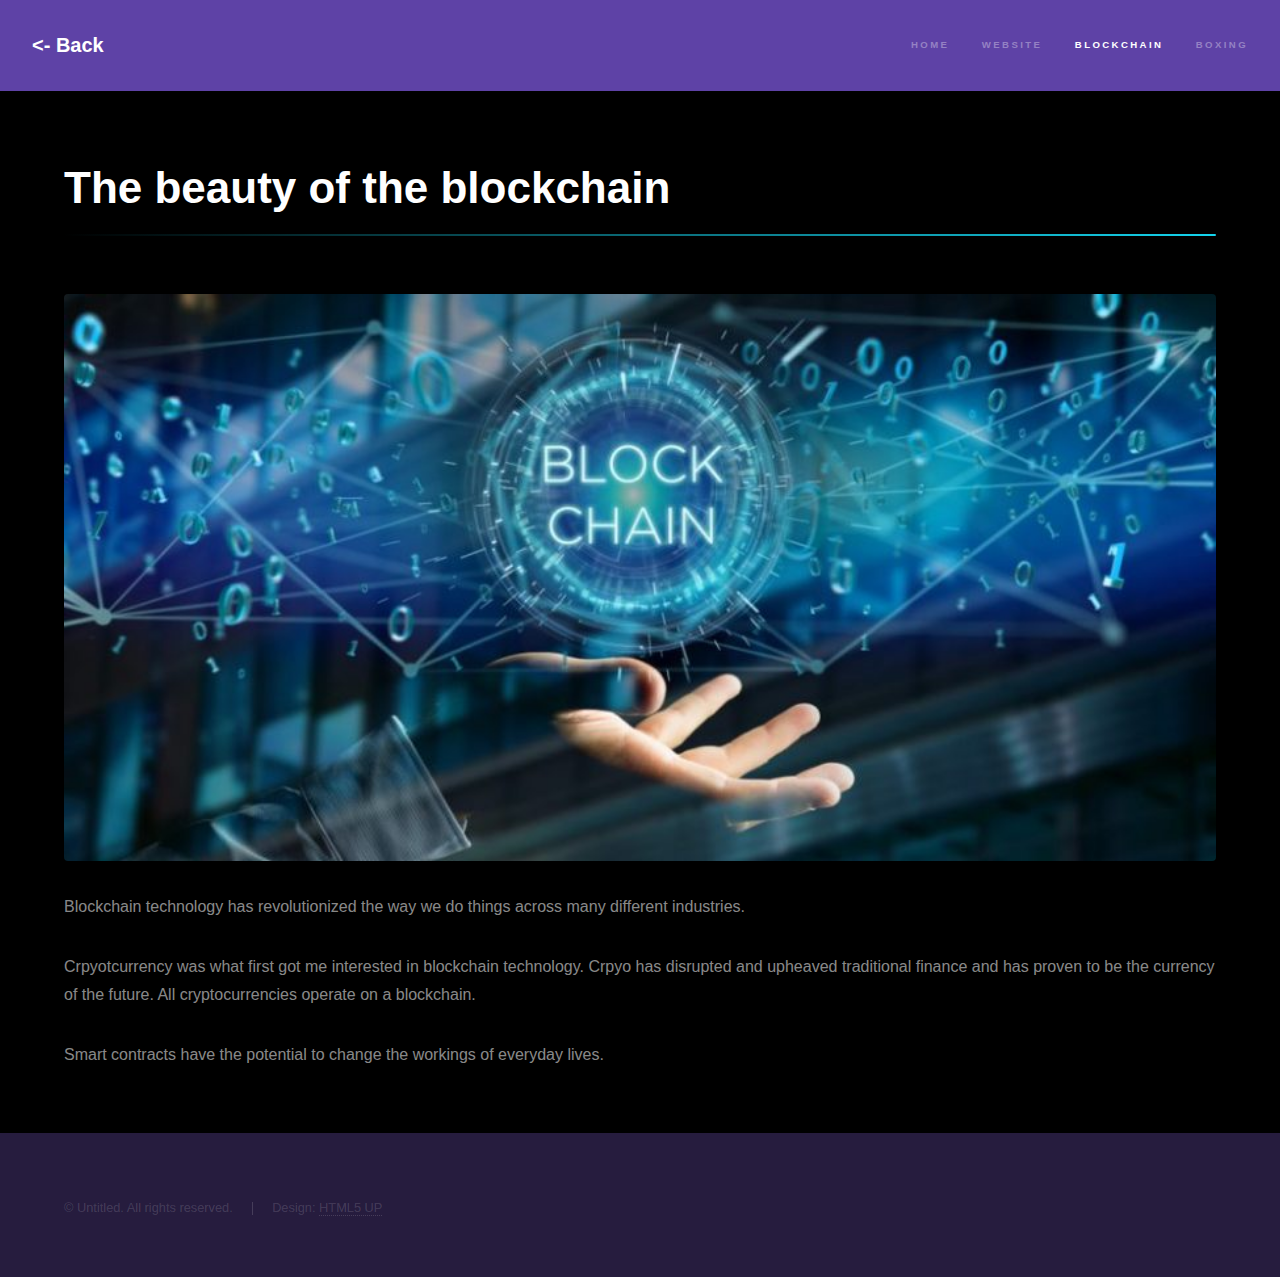
==== blockchain.html @ 581d0653 "First Edit" ====
<!DOCTYPE HTML>

<html>
	<head>
		<title>Blockchain</title>
		<meta charset="utf-8" />
		<meta name="viewport" content="width=device-width, initial-scale=1, user-scalable=no" />
		<link rel="stylesheet" href="assets/css/main.css" />
		<noscript><link rel="stylesheet" href="assets/css/noscript.css" /></noscript>
	</head>
	<body class="is-preload">

		<!-- Header -->
			<header id="header">
				<a href="index.html" class="title"><- Back </a>
				<nav>
					<ul>
						<li><a href="index.html">Home</a></li>
						<li><a href="orbital.html">Website</a></li>
						<li><a href="blockchain.html" class="active" >Blockchain</a></li>
						<li><a href="boxing.html">Boxing</a></li>
					</ul>
				</nav>
			</header>

		<!-- Wrapper -->
			<div id="wrapper">

				<!-- Main -->
					<section id="main" class="wrapper">
						<div class="inner">
							<h1 class="major">The beauty of the blockchain</h1>
							<span class="image fit"><img src="images/pic05.jpg" alt="" /></span>
							<p>Blockchain technology has revolutionized the way we do things across many different industries. </p>

							<p>Crpyotcurrency was what first got me interested in blockchain technology. Crpyo has disrupted
                                and upheaved traditional finance and has proven to be the currency of the future. All cryptocurrencies
                                operate on a blockchain. 
							</p>

                            <p>Smart contracts have the potential to change the workings of everyday lives. 
							</p>

						</div>
					</section>

			</div>

		<!-- Footer -->
			<footer id="footer" class="wrapper alt">
				<div class="inner">
					<ul class="menu">
						<li>&copy; Untitled. All rights reserved.</li><li>Design: <a href="http://html5up.net">HTML5 UP</a></li>
					</ul>
				</div>
			</footer>

		<!-- Scripts -->
			<script src="assets/js/jquery.min.js"></script>
			<script src="assets/js/jquery.scrollex.min.js"></script>
			<script src="assets/js/jquery.scrolly.min.js"></script>
			<script src="assets/js/browser.min.js"></script>
			<script src="assets/js/breakpoints.min.js"></script>
			<script src="assets/js/util.js"></script>
			<script src="assets/js/main.js"></script>

	</body>
</html>
---- assets/css/main.css ----
@import url(fontawesome-all.min.css);

/*
	Hyperspace by HTML5 UP
	html5up.net | @ajlkn
	Free for personal and commercial use under the CCA 3.0 license (html5up.net/license)
*/

html,
body,
div,
span,
applet,
object,
iframe,
h1,
h2,
h3,
h4,
h5,
h6,
p,
blockquote,
pre,
a,
abbr,
acronym,
address,
big,
cite,
code,
del,
dfn,
em,
img,
ins,
kbd,
q,
s,
samp,
small,
strike,
strong,
sub,
sup,
tt,
var,
b,
u,
i,
center,
dl,
dt,
dd,
ol,
ul,
li,
fieldset,
form,
label,
legend,
table,
caption,
tbody,
tfoot,
thead,
tr,
th,
td,
article,
aside,
canvas,
details,
embed,
figure,
figcaption,
footer,
header,
hgroup,
menu,
nav,
output,
ruby,
section,
summary,
time,
mark,
audio,
video {
  margin: 0;
  padding: 0;
  border: 0;
  font-size: 100%;
  font: inherit;
  vertical-align: baseline;
}

article,
aside,
details,
figcaption,
figure,
footer,
header,
hgroup,
menu,
nav,
section {
  display: block;
}

body {
  line-height: 1;
}

ol,
ul {
  list-style: none;
}

blockquote,
q {
  quotes: none;
}

blockquote:before,
blockquote:after,
q:before,
q:after {
  content: "";
  content: none;
}

table {
  border-collapse: collapse;
  border-spacing: 0;
}

body {
  -webkit-text-size-adjust: none;
}

mark {
  background-color: transparent;
  color: inherit;
}

input::-moz-focus-inner {
  border: 0;
  padding: 0;
}

input,
select,
textarea {
  -moz-appearance: none;
  -webkit-appearance: none;
  -ms-appearance: none;
  appearance: none;
}

/* Basic */

@-ms-viewport {
  width: device-width;
}

body {
  -ms-overflow-style: scrollbar;
}

@media screen and (max-width: 480px) {
  html,
  body {
    min-width: 320px;
  }
}

html {
  box-sizing: border-box;
}

*,
*:before,
*:after {
  box-sizing: inherit;
}

body {
  background: #000000;
}

body.is-preload *,
body.is-preload *:before,
body.is-preload *:after {
  -moz-animation: none !important;
  -webkit-animation: none !important;
  -ms-animation: none !important;
  animation: none !important;
  -moz-transition: none !important;
  -webkit-transition: none !important;
  -ms-transition: none !important;
  transition: none !important;
}

/* Type */

body,
input,
select,
textarea {
  color: rgba(255, 255, 255, 0.55);
  font-family: Arial, Helvetica, sans-serif;
  font-size: 16.5pt;
  font-weight: normal;
  line-height: 1.75;
}

@media screen and (max-width: 1680px) {
  body,
  input,
  select,
  textarea {
    font-size: 13pt;
  }
}

@media screen and (max-width: 1280px) {
  body,
  input,
  select,
  textarea {
    font-size: 12pt;
  }
}

@media screen and (max-width: 360px) {
  body,
  input,
  select,
  textarea {
    font-size: 11pt;
  }
}

a {
  -moz-transition: color 0.2s ease, border-bottom-color 0.2s ease;
  -webkit-transition: color 0.2s ease, border-bottom-color 0.2s ease;
  -ms-transition: color 0.2s ease, border-bottom-color 0.2s ease;
  transition: color 0.2s ease, border-bottom-color 0.2s ease;
  border-bottom: dotted 1px rgba(255, 255, 255, 0.35);
  color: inherit;
  text-decoration: none;
}

a:hover {
  border-bottom-color: transparent;
  color: #ffffff;
}

strong,
b {
  color: #ffffff;
  font-weight: bold;
}

em,
i {
  font-style: italic;
}

p {
  margin: 0 0 2em 0;
}

h1,
h2,
h3,
h4,
h5,
h6 {
  color: #ffffff;
  font-weight: bold;
  line-height: 1.5;
  margin: 0 0 0.5em 0;
}

h1 a,
h2 a,
h3 a,
h4 a,
h5 a,
h6 a {
  color: inherit;
  text-decoration: none;
}

h1 {
  font-size: 2.75em;
}

h1.major {
  margin: 0 0 1.3em 0;
  position: relative;
  padding-bottom: 0.35em;
}

h1.major:after {
  background-image: -moz-linear-gradient(to right, #5e42a6, #14d4ee);
  background-image: -webkit-linear-gradient(to right, #5e42a6, #14d4ee);
  background-image: -ms-linear-gradient(to right, #5e42a6, #14d4ee);
  background-image: linear-gradient(to right, #000000, #14d4ee);
  -moz-transition: max-width 0.2s ease;
  -webkit-transition: max-width 0.2s ease;
  -ms-transition: max-width 0.2s ease;
  transition: max-width 0.2s ease;
  border-radius: 0.2em;
  bottom: 0;
  content: "";
  height: 0.05em;
  position: absolute;
  right: 0;
  width: 100%;
}

h2 {
  font-size: 1.75em;
}

h3 {
  font-size: 1.1em;
}

h4 {
  font-size: 1em;
}

h5 {
  font-size: 0.8em;
}

h6 {
  font-size: 0.6em;
}

@media screen and (max-width: 736px) {
  h1 {
    font-size: 2em;
  }

  h2 {
    font-size: 1.25em;
  }

  h3 {
    font-size: 1em;
  }

  h4 {
    font-size: 0.8em;
  }

  h5 {
    font-size: 0.6em;
  }

  h6 {
    font-size: 0.6em;
  }
}

sub {
  font-size: 0.8em;
  position: relative;
  top: 0.5em;
}

sup {
  font-size: 0.8em;
  position: relative;
  top: -0.5em;
}

blockquote {
  border-left: solid 4px rgba(255, 255, 255, 0.15);
  font-style: italic;
  margin: 0 0 2em 0;
  padding: 0.5em 0 0.5em 2em;
}

code {
  background: rgba(255, 255, 255, 0.05);
  border-radius: 0.25em;
  border: solid 1px rgba(255, 255, 255, 0.15);
  font-family: "Courier New", monospace;
  font-size: 0.9em;
  margin: 0 0.25em;
  padding: 0.25em 0.65em;
}

pre {
  -webkit-overflow-scrolling: touch;
  font-family: "Courier New", monospace;
  font-size: 0.9em;
  margin: 0 0 2em 0;
}

pre code {
  display: block;
  line-height: 1.75em;
  padding: 1em 1.5em;
  overflow-x: auto;
}

hr {
  border: 0;
  border-bottom: solid 1px rgba(255, 255, 255, 0.15);
  margin: 2em 0;
}

hr.major {
  margin: 3em 0;
}

.align-left {
  text-align: left;
}

.align-center {
  text-align: center;
}

.align-right {
  text-align: right;
}

/* Row */

.row {
  display: flex;
  flex-wrap: wrap;
  box-sizing: border-box;
  align-items: stretch;
}

.row > * {
  box-sizing: border-box;
}

.row.gtr-uniform > * > :last-child {
  margin-bottom: 0;
}

.row.aln-left {
  justify-content: flex-start;
}

.row.aln-center {
  justify-content: center;
}

.row.aln-right {
  justify-content: flex-end;
}

.row.aln-top {
  align-items: flex-start;
}

.row.aln-middle {
  align-items: center;
}

.row.aln-bottom {
  align-items: flex-end;
}

.row > .imp {
  order: -1;
}

.row > .col-1 {
  width: 8.33333%;
}

.row > .off-1 {
  margin-left: 8.33333%;
}

.row > .col-2 {
  width: 16.66667%;
}

.row > .off-2 {
  margin-left: 16.66667%;
}

.row > .col-3 {
  width: 25%;
}

.row > .off-3 {
  margin-left: 25%;
}

.row > .col-4 {
  width: 33.33333%;
}

.row > .off-4 {
  margin-left: 33.33333%;
}

.row > .col-5 {
  width: 41.66667%;
}

.row > .off-5 {
  margin-left: 41.66667%;
}

.row > .col-6 {
  width: 50%;
}

.row > .off-6 {
  margin-left: 50%;
}

.row > .col-7 {
  width: 58.33333%;
}

.row > .off-7 {
  margin-left: 58.33333%;
}

.row > .col-8 {
  width: 66.66667%;
}

.row > .off-8 {
  margin-left: 66.66667%;
}

.row > .col-9 {
  width: 75%;
}

.row > .off-9 {
  margin-left: 75%;
}

.row > .col-10 {
  width: 83.33333%;
}

.row > .off-10 {
  margin-left: 83.33333%;
}

.row > .col-11 {
  width: 91.66667%;
}

.row > .off-11 {
  margin-left: 91.66667%;
}

.row > .col-12 {
  width: 100%;
}

.row > .off-12 {
  margin-left: 100%;
}

.row.gtr-0 {
  margin-top: 0;
  margin-left: 0em;
}

.row.gtr-0 > * {
  padding: 0 0 0 0em;
}

.row.gtr-0.gtr-uniform {
  margin-top: 0em;
}

.row.gtr-0.gtr-uniform > * {
  padding-top: 0em;
}

.row.gtr-25 {
  margin-top: 0;
  margin-left: -0.375em;
}

.row.gtr-25 > * {
  padding: 0 0 0 0.375em;
}

.row.gtr-25.gtr-uniform {
  margin-top: -0.375em;
}

.row.gtr-25.gtr-uniform > * {
  padding-top: 0.375em;
}

.row.gtr-50 {
  margin-top: 0;
  margin-left: -0.75em;
}

.row.gtr-50 > * {
  padding: 0 0 0 0.75em;
}

.row.gtr-50.gtr-uniform {
  margin-top: -0.75em;
}

.row.gtr-50.gtr-uniform > * {
  padding-top: 0.75em;
}

.row {
  margin-top: 0;
  margin-left: -1.5em;
}

.row > * {
  padding: 0 0 0 1.5em;
}

.row.gtr-uniform {
  margin-top: -1.5em;
}

.row.gtr-uniform > * {
  padding-top: 1.5em;
}

.row.gtr-150 {
  margin-top: 0;
  margin-left: -2.25em;
}

.row.gtr-150 > * {
  padding: 0 0 0 2.25em;
}

.row.gtr-150.gtr-uniform {
  margin-top: -2.25em;
}

.row.gtr-150.gtr-uniform > * {
  padding-top: 2.25em;
}

.row.gtr-200 {
  margin-top: 0;
  margin-left: -3em;
}

.row.gtr-200 > * {
  padding: 0 0 0 3em;
}

.row.gtr-200.gtr-uniform {
  margin-top: -3em;
}

.row.gtr-200.gtr-uniform > * {
  padding-top: 3em;
}

@media screen and (max-width: 1680px) {
  .row {
    display: flex;
    flex-wrap: wrap;
    box-sizing: border-box;
    align-items: stretch;
  }

  .row > * {
    box-sizing: border-box;
  }

  .row.gtr-uniform > * > :last-child {
    margin-bottom: 0;
  }

  .row.aln-left {
    justify-content: flex-start;
  }

  .row.aln-center {
    justify-content: center;
  }

  .row.aln-right {
    justify-content: flex-end;
  }

  .row.aln-top {
    align-items: flex-start;
  }

  .row.aln-middle {
    align-items: center;
  }

  .row.aln-bottom {
    align-items: flex-end;
  }

  .row > .imp-xlarge {
    order: -1;
  }

  .row > .col-1-xlarge {
    width: 8.33333%;
  }

  .row > .off-1-xlarge {
    margin-left: 8.33333%;
  }

  .row > .col-2-xlarge {
    width: 16.66667%;
  }

  .row > .off-2-xlarge {
    margin-left: 16.66667%;
  }

  .row > .col-3-xlarge {
    width: 25%;
  }

  .row > .off-3-xlarge {
    margin-left: 25%;
  }

  .row > .col-4-xlarge {
    width: 33.33333%;
  }

  .row > .off-4-xlarge {
    margin-left: 33.33333%;
  }

  .row > .col-5-xlarge {
    width: 41.66667%;
  }

  .row > .off-5-xlarge {
    margin-left: 41.66667%;
  }

  .row > .col-6-xlarge {
    width: 50%;
  }

  .row > .off-6-xlarge {
    margin-left: 50%;
  }

  .row > .col-7-xlarge {
    width: 58.33333%;
  }

  .row > .off-7-xlarge {
    margin-left: 58.33333%;
  }

  .row > .col-8-xlarge {
    width: 66.66667%;
  }

  .row > .off-8-xlarge {
    margin-left: 66.66667%;
  }

  .row > .col-9-xlarge {
    width: 75%;
  }

  .row > .off-9-xlarge {
    margin-left: 75%;
  }

  .row > .col-10-xlarge {
    width: 83.33333%;
  }

  .row > .off-10-xlarge {
    margin-left: 83.33333%;
  }

  .row > .col-11-xlarge {
    width: 91.66667%;
  }

  .row > .off-11-xlarge {
    margin-left: 91.66667%;
  }

  .row > .col-12-xlarge {
    width: 100%;
  }

  .row > .off-12-xlarge {
    margin-left: 100%;
  }

  .row.gtr-0 {
    margin-top: 0;
    margin-left: 0em;
  }

  .row.gtr-0 > * {
    padding: 0 0 0 0em;
  }

  .row.gtr-0.gtr-uniform {
    margin-top: 0em;
  }

  .row.gtr-0.gtr-uniform > * {
    padding-top: 0em;
  }

  .row.gtr-25 {
    margin-top: 0;
    margin-left: -0.375em;
  }

  .row.gtr-25 > * {
    padding: 0 0 0 0.375em;
  }

  .row.gtr-25.gtr-uniform {
    margin-top: -0.375em;
  }

  .row.gtr-25.gtr-uniform > * {
    padding-top: 0.375em;
  }

  .row.gtr-50 {
    margin-top: 0;
    margin-left: -0.75em;
  }

  .row.gtr-50 > * {
    padding: 0 0 0 0.75em;
  }

  .row.gtr-50.gtr-uniform {
    margin-top: -0.75em;
  }

  .row.gtr-50.gtr-uniform > * {
    padding-top: 0.75em;
  }

  .row {
    margin-top: 0;
    margin-left: -1.5em;
  }

  .row > * {
    padding: 0 0 0 1.5em;
  }

  .row.gtr-uniform {
    margin-top: -1.5em;
  }

  .row.gtr-uniform > * {
    padding-top: 1.5em;
  }

  .row.gtr-150 {
    margin-top: 0;
    margin-left: -2.25em;
  }

  .row.gtr-150 > * {
    padding: 0 0 0 2.25em;
  }

  .row.gtr-150.gtr-uniform {
    margin-top: -2.25em;
  }

  .row.gtr-150.gtr-uniform > * {
    padding-top: 2.25em;
  }

  .row.gtr-200 {
    margin-top: 0;
    margin-left: -3em;
  }

  .row.gtr-200 > * {
    padding: 0 0 0 3em;
  }

  .row.gtr-200.gtr-uniform {
    margin-top: -3em;
  }

  .row.gtr-200.gtr-uniform > * {
    padding-top: 3em;
  }
}

@media screen and (max-width: 1280px) {
  .row {
    display: flex;
    flex-wrap: wrap;
    box-sizing: border-box;
    align-items: stretch;
  }

  .row > * {
    box-sizing: border-box;
  }

  .row.gtr-uniform > * > :last-child {
    margin-bottom: 0;
  }

  .row.aln-left {
    justify-content: flex-start;
  }

  .row.aln-center {
    justify-content: center;
  }

  .row.aln-right {
    justify-content: flex-end;
  }

  .row.aln-top {
    align-items: flex-start;
  }

  .row.aln-middle {
    align-items: center;
  }

  .row.aln-bottom {
    align-items: flex-end;
  }

  .row > .imp-large {
    order: -1;
  }

  .row > .col-1-large {
    width: 8.33333%;
  }

  .row > .off-1-large {
    margin-left: 8.33333%;
  }

  .row > .col-2-large {
    width: 16.66667%;
  }

  .row > .off-2-large {
    margin-left: 16.66667%;
  }

  .row > .col-3-large {
    width: 25%;
  }

  .row > .off-3-large {
    margin-left: 25%;
  }

  .row > .col-4-large {
    width: 33.33333%;
  }

  .row > .off-4-large {
    margin-left: 33.33333%;
  }

  .row > .col-5-large {
    width: 41.66667%;
  }

  .row > .off-5-large {
    margin-left: 41.66667%;
  }

  .row > .col-6-large {
    width: 50%;
  }

  .row > .off-6-large {
    margin-left: 50%;
  }

  .row > .col-7-large {
    width: 58.33333%;
  }

  .row > .off-7-large {
    margin-left: 58.33333%;
  }

  .row > .col-8-large {
    width: 66.66667%;
  }

  .row > .off-8-large {
    margin-left: 66.66667%;
  }

  .row > .col-9-large {
    width: 75%;
  }

  .row > .off-9-large {
    margin-left: 75%;
  }

  .row > .col-10-large {
    width: 83.33333%;
  }

  .row > .off-10-large {
    margin-left: 83.33333%;
  }

  .row > .col-11-large {
    width: 91.66667%;
  }

  .row > .off-11-large {
    margin-left: 91.66667%;
  }

  .row > .col-12-large {
    width: 100%;
  }

  .row > .off-12-large {
    margin-left: 100%;
  }

  .row.gtr-0 {
    margin-top: 0;
    margin-left: 0em;
  }

  .row.gtr-0 > * {
    padding: 0 0 0 0em;
  }

  .row.gtr-0.gtr-uniform {
    margin-top: 0em;
  }

  .row.gtr-0.gtr-uniform > * {
    padding-top: 0em;
  }

  .row.gtr-25 {
    margin-top: 0;
    margin-left: -0.375em;
  }

  .row.gtr-25 > * {
    padding: 0 0 0 0.375em;
  }

  .row.gtr-25.gtr-uniform {
    margin-top: -0.375em;
  }

  .row.gtr-25.gtr-uniform > * {
    padding-top: 0.375em;
  }

  .row.gtr-50 {
    margin-top: 0;
    margin-left: -0.75em;
  }

  .row.gtr-50 > * {
    padding: 0 0 0 0.75em;
  }

  .row.gtr-50.gtr-uniform {
    margin-top: -0.75em;
  }

  .row.gtr-50.gtr-uniform > * {
    padding-top: 0.75em;
  }

  .row {
    margin-top: 0;
    margin-left: -1.5em;
  }

  .row > * {
    padding: 0 0 0 1.5em;
  }

  .row.gtr-uniform {
    margin-top: -1.5em;
  }

  .row.gtr-uniform > * {
    padding-top: 1.5em;
  }

  .row.gtr-150 {
    margin-top: 0;
    margin-left: -2.25em;
  }

  .row.gtr-150 > * {
    padding: 0 0 0 2.25em;
  }

  .row.gtr-150.gtr-uniform {
    margin-top: -2.25em;
  }

  .row.gtr-150.gtr-uniform > * {
    padding-top: 2.25em;
  }

  .row.gtr-200 {
    margin-top: 0;
    margin-left: -3em;
  }

  .row.gtr-200 > * {
    padding: 0 0 0 3em;
  }

  .row.gtr-200.gtr-uniform {
    margin-top: -3em;
  }

  .row.gtr-200.gtr-uniform > * {
    padding-top: 3em;
  }
}

@media screen and (max-width: 980px) {
  .row {
    display: flex;
    flex-wrap: wrap;
    box-sizing: border-box;
    align-items: stretch;
  }

  .row > * {
    box-sizing: border-box;
  }

  .row.gtr-uniform > * > :last-child {
    margin-bottom: 0;
  }

  .row.aln-left {
    justify-content: flex-start;
  }

  .row.aln-center {
    justify-content: center;
  }

  .row.aln-right {
    justify-content: flex-end;
  }

  .row.aln-top {
    align-items: flex-start;
  }

  .row.aln-middle {
    align-items: center;
  }

  .row.aln-bottom {
    align-items: flex-end;
  }

  .row > .imp-medium {
    order: -1;
  }

  .row > .col-1-medium {
    width: 8.33333%;
  }

  .row > .off-1-medium {
    margin-left: 8.33333%;
  }

  .row > .col-2-medium {
    width: 16.66667%;
  }

  .row > .off-2-medium {
    margin-left: 16.66667%;
  }

  .row > .col-3-medium {
    width: 25%;
  }

  .row > .off-3-medium {
    margin-left: 25%;
  }

  .row > .col-4-medium {
    width: 33.33333%;
  }

  .row > .off-4-medium {
    margin-left: 33.33333%;
  }

  .row > .col-5-medium {
    width: 41.66667%;
  }

  .row > .off-5-medium {
    margin-left: 41.66667%;
  }

  .row > .col-6-medium {
    width: 50%;
  }

  .row > .off-6-medium {
    margin-left: 50%;
  }

  .row > .col-7-medium {
    width: 58.33333%;
  }

  .row > .off-7-medium {
    margin-left: 58.33333%;
  }

  .row > .col-8-medium {
    width: 66.66667%;
  }

  .row > .off-8-medium {
    margin-left: 66.66667%;
  }

  .row > .col-9-medium {
    width: 75%;
  }

  .row > .off-9-medium {
    margin-left: 75%;
  }

  .row > .col-10-medium {
    width: 83.33333%;
  }

  .row > .off-10-medium {
    margin-left: 83.33333%;
  }

  .row > .col-11-medium {
    width: 91.66667%;
  }

  .row > .off-11-medium {
    margin-left: 91.66667%;
  }

  .row > .col-12-medium {
    width: 100%;
  }

  .row > .off-12-medium {
    margin-left: 100%;
  }

  .row.gtr-0 {
    margin-top: 0;
    margin-left: 0em;
  }

  .row.gtr-0 > * {
    padding: 0 0 0 0em;
  }

  .row.gtr-0.gtr-uniform {
    margin-top: 0em;
  }

  .row.gtr-0.gtr-uniform > * {
    padding-top: 0em;
  }

  .row.gtr-25 {
    margin-top: 0;
    margin-left: -0.375em;
  }

  .row.gtr-25 > * {
    padding: 0 0 0 0.375em;
  }

  .row.gtr-25.gtr-uniform {
    margin-top: -0.375em;
  }

  .row.gtr-25.gtr-uniform > * {
    padding-top: 0.375em;
  }

  .row.gtr-50 {
    margin-top: 0;
    margin-left: -0.75em;
  }

  .row.gtr-50 > * {
    padding: 0 0 0 0.75em;
  }

  .row.gtr-50.gtr-uniform {
    margin-top: -0.75em;
  }

  .row.gtr-50.gtr-uniform > * {
    padding-top: 0.75em;
  }

  .row {
    margin-top: 0;
    margin-left: -1.5em;
  }

  .row > * {
    padding: 0 0 0 1.5em;
  }

  .row.gtr-uniform {
    margin-top: -1.5em;
  }

  .row.gtr-uniform > * {
    padding-top: 1.5em;
  }

  .row.gtr-150 {
    margin-top: 0;
    margin-left: -2.25em;
  }

  .row.gtr-150 > * {
    padding: 0 0 0 2.25em;
  }

  .row.gtr-150.gtr-uniform {
    margin-top: -2.25em;
  }

  .row.gtr-150.gtr-uniform > * {
    padding-top: 2.25em;
  }

  .row.gtr-200 {
    margin-top: 0;
    margin-left: -3em;
  }

  .row.gtr-200 > * {
    padding: 0 0 0 3em;
  }

  .row.gtr-200.gtr-uniform {
    margin-top: -3em;
  }

  .row.gtr-200.gtr-uniform > * {
    padding-top: 3em;
  }
}

@media screen and (max-width: 736px) {
  .row {
    display: flex;
    flex-wrap: wrap;
    box-sizing: border-box;
    align-items: stretch;
  }

  .row > * {
    box-sizing: border-box;
  }

  .row.gtr-uniform > * > :last-child {
    margin-bottom: 0;
  }

  .row.aln-left {
    justify-content: flex-start;
  }

  .row.aln-center {
    justify-content: center;
  }

  .row.aln-right {
    justify-content: flex-end;
  }

  .row.aln-top {
    align-items: flex-start;
  }

  .row.aln-middle {
    align-items: center;
  }

  .row.aln-bottom {
    align-items: flex-end;
  }

  .row > .imp-small {
    order: -1;
  }

  .row > .col-1-small {
    width: 8.33333%;
  }

  .row > .off-1-small {
    margin-left: 8.33333%;
  }

  .row > .col-2-small {
    width: 16.66667%;
  }

  .row > .off-2-small {
    margin-left: 16.66667%;
  }

  .row > .col-3-small {
    width: 25%;
  }

  .row > .off-3-small {
    margin-left: 25%;
  }

  .row > .col-4-small {
    width: 33.33333%;
  }

  .row > .off-4-small {
    margin-left: 33.33333%;
  }

  .row > .col-5-small {
    width: 41.66667%;
  }

  .row > .off-5-small {
    margin-left: 41.66667%;
  }

  .row > .col-6-small {
    width: 50%;
  }

  .row > .off-6-small {
    margin-left: 50%;
  }

  .row > .col-7-small {
    width: 58.33333%;
  }

  .row > .off-7-small {
    margin-left: 58.33333%;
  }

  .row > .col-8-small {
    width: 66.66667%;
  }

  .row > .off-8-small {
    margin-left: 66.66667%;
  }

  .row > .col-9-small {
    width: 75%;
  }

  .row > .off-9-small {
    margin-left: 75%;
  }

  .row > .col-10-small {
    width: 83.33333%;
  }

  .row > .off-10-small {
    margin-left: 83.33333%;
  }

  .row > .col-11-small {
    width: 91.66667%;
  }

  .row > .off-11-small {
    margin-left: 91.66667%;
  }

  .row > .col-12-small {
    width: 100%;
  }

  .row > .off-12-small {
    margin-left: 100%;
  }

  .row.gtr-0 {
    margin-top: 0;
    margin-left: 0em;
  }

  .row.gtr-0 > * {
    padding: 0 0 0 0em;
  }

  .row.gtr-0.gtr-uniform {
    margin-top: 0em;
  }

  .row.gtr-0.gtr-uniform > * {
    padding-top: 0em;
  }

  .row.gtr-25 {
    margin-top: 0;
    margin-left: -0.375em;
  }

  .row.gtr-25 > * {
    padding: 0 0 0 0.375em;
  }

  .row.gtr-25.gtr-uniform {
    margin-top: -0.375em;
  }

  .row.gtr-25.gtr-uniform > * {
    padding-top: 0.375em;
  }

  .row.gtr-50 {
    margin-top: 0;
    margin-left: -0.75em;
  }

  .row.gtr-50 > * {
    padding: 0 0 0 0.75em;
  }

  .row.gtr-50.gtr-uniform {
    margin-top: -0.75em;
  }

  .row.gtr-50.gtr-uniform > * {
    padding-top: 0.75em;
  }

  .row {
    margin-top: 0;
    margin-left: -1.5em;
  }

  .row > * {
    padding: 0 0 0 1.5em;
  }

  .row.gtr-uniform {
    margin-top: -1.5em;
  }

  .row.gtr-uniform > * {
    padding-top: 1.5em;
  }

  .row.gtr-150 {
    margin-top: 0;
    margin-left: -2.25em;
  }

  .row.gtr-150 > * {
    padding: 0 0 0 2.25em;
  }

  .row.gtr-150.gtr-uniform {
    margin-top: -2.25em;
  }

  .row.gtr-150.gtr-uniform > * {
    padding-top: 2.25em;
  }

  .row.gtr-200 {
    margin-top: 0;
    margin-left: -3em;
  }

  .row.gtr-200 > * {
    padding: 0 0 0 3em;
  }

  .row.gtr-200.gtr-uniform {
    margin-top: -3em;
  }

  .row.gtr-200.gtr-uniform > * {
    padding-top: 3em;
  }
}

@media screen and (max-width: 480px) {
  .row {
    display: flex;
    flex-wrap: wrap;
    box-sizing: border-box;
    align-items: stretch;
  }

  .row > * {
    box-sizing: border-box;
  }

  .row.gtr-uniform > * > :last-child {
    margin-bottom: 0;
  }

  .row.aln-left {
    justify-content: flex-start;
  }

  .row.aln-center {
    justify-content: center;
  }

  .row.aln-right {
    justify-content: flex-end;
  }

  .row.aln-top {
    align-items: flex-start;
  }

  .row.aln-middle {
    align-items: center;
  }

  .row.aln-bottom {
    align-items: flex-end;
  }

  .row > .imp-xsmall {
    order: -1;
  }

  .row > .col-1-xsmall {
    width: 8.33333%;
  }

  .row > .off-1-xsmall {
    margin-left: 8.33333%;
  }

  .row > .col-2-xsmall {
    width: 16.66667%;
  }

  .row > .off-2-xsmall {
    margin-left: 16.66667%;
  }

  .row > .col-3-xsmall {
    width: 25%;
  }

  .row > .off-3-xsmall {
    margin-left: 25%;
  }

  .row > .col-4-xsmall {
    width: 33.33333%;
  }

  .row > .off-4-xsmall {
    margin-left: 33.33333%;
  }

  .row > .col-5-xsmall {
    width: 41.66667%;
  }

  .row > .off-5-xsmall {
    margin-left: 41.66667%;
  }

  .row > .col-6-xsmall {
    width: 50%;
  }

  .row > .off-6-xsmall {
    margin-left: 50%;
  }

  .row > .col-7-xsmall {
    width: 58.33333%;
  }

  .row > .off-7-xsmall {
    margin-left: 58.33333%;
  }

  .row > .col-8-xsmall {
    width: 66.66667%;
  }

  .row > .off-8-xsmall {
    margin-left: 66.66667%;
  }

  .row > .col-9-xsmall {
    width: 75%;
  }

  .row > .off-9-xsmall {
    margin-left: 75%;
  }

  .row > .col-10-xsmall {
    width: 83.33333%;
  }

  .row > .off-10-xsmall {
    margin-left: 83.33333%;
  }

  .row > .col-11-xsmall {
    width: 91.66667%;
  }

  .row > .off-11-xsmall {
    margin-left: 91.66667%;
  }

  .row > .col-12-xsmall {
    width: 100%;
  }

  .row > .off-12-xsmall {
    margin-left: 100%;
  }

  .row.gtr-0 {
    margin-top: 0;
    margin-left: 0em;
  }

  .row.gtr-0 > * {
    padding: 0 0 0 0em;
  }

  .row.gtr-0.gtr-uniform {
    margin-top: 0em;
  }

  .row.gtr-0.gtr-uniform > * {
    padding-top: 0em;
  }

  .row.gtr-25 {
    margin-top: 0;
    margin-left: -0.375em;
  }

  .row.gtr-25 > * {
    padding: 0 0 0 0.375em;
  }

  .row.gtr-25.gtr-uniform {
    margin-top: -0.375em;
  }

  .row.gtr-25.gtr-uniform > * {
    padding-top: 0.375em;
  }

  .row.gtr-50 {
    margin-top: 0;
    margin-left: -0.75em;
  }

  .row.gtr-50 > * {
    padding: 0 0 0 0.75em;
  }

  .row.gtr-50.gtr-uniform {
    margin-top: -0.75em;
  }

  .row.gtr-50.gtr-uniform > * {
    padding-top: 0.75em;
  }

  .row {
    margin-top: 0;
    margin-left: -1.5em;
  }

  .row > * {
    padding: 0 0 0 1.5em;
  }

  .row.gtr-uniform {
    margin-top: -1.5em;
  }

  .row.gtr-uniform > * {
    padding-top: 1.5em;
  }

  .row.gtr-150 {
    margin-top: 0;
    margin-left: -2.25em;
  }

  .row.gtr-150 > * {
    padding: 0 0 0 2.25em;
  }

  .row.gtr-150.gtr-uniform {
    margin-top: -2.25em;
  }

  .row.gtr-150.gtr-uniform > * {
    padding-top: 2.25em;
  }

  .row.gtr-200 {
    margin-top: 0;
    margin-left: -3em;
  }

  .row.gtr-200 > * {
    padding: 0 0 0 3em;
  }

  .row.gtr-200.gtr-uniform {
    margin-top: -3em;
  }

  .row.gtr-200.gtr-uniform > * {
    padding-top: 3em;
  }
}

/* Box */

.box {
  border-radius: 0.25em;
  border: solid 1px rgba(255, 255, 255, 0.15);
  margin-bottom: 2em;
  padding: 1.5em;
}

.box > :last-child,
.box > :last-child > :last-child,
.box > :last-child > :last-child > :last-child {
  margin-bottom: 0;
}

.box.alt {
  border: 0;
  border-radius: 0;
  padding: 0;
}

/* Button */

input[type="submit"],
input[type="reset"],
input[type="button"],
button,
.button {
  -moz-appearance: none;
  -webkit-appearance: none;
  -ms-appearance: none;
  appearance: none;
  -moz-transition: border-color 0.2s ease;
  -webkit-transition: border-color 0.2s ease;
  -ms-transition: border-color 0.2s ease;
  transition: border-color 0.2s ease;
  background-color: transparent;
  border: solid 1px !important;
  border-color: rgba(255, 255, 255, 0.15) !important;
  border-radius: 3em;
  color: #ffffff !important;
  cursor: pointer;
  display: inline-block;
  font-size: 0.6em;
  font-weight: bold;
  height: calc(4.75em + 2px);
  letter-spacing: 0.25em;
  line-height: 4.75em;
  outline: 0;
  padding: 0 3.75em;
  position: relative;
  text-align: center;
  text-decoration: none;
  text-transform: uppercase;
  white-space: nowrap;
}

input[type="submit"]:after,
input[type="reset"]:after,
input[type="button"]:after,
button:after,
.button:after {
  -moz-transform: scale(0.25);
  -webkit-transform: scale(0.25);
  -ms-transform: scale(0.25);
  transform: scale(0.25);
  pointer-events: none;
  -moz-transition: opacity 0.2s ease, -moz-transform 0.2s ease;
  -webkit-transition: opacity 0.2s ease, -webkit-transform 0.2s ease;
  -ms-transition: opacity 0.2s ease, -ms-transform 0.2s ease;
  transition: opacity 0.2s ease, transform 0.2s ease;
  background: #ffffff;
  border-radius: 3em;
  content: "";
  height: 100%;
  left: 0;
  opacity: 0;
  position: absolute;
  top: 0;
  width: 100%;
}

input[type="submit"].icon:before,
input[type="reset"].icon:before,
input[type="button"].icon:before,
button.icon:before,
.button.icon:before {
  margin-right: 0.75em;
}

input[type="submit"].fit,
input[type="reset"].fit,
input[type="button"].fit,
button.fit,
.button.fit {
  width: 100%;
}

input[type="submit"].small,
input[type="reset"].small,
input[type="button"].small,
button.small,
.button.small {
  font-size: 0.4em;
}

input[type="submit"].large,
input[type="reset"].large,
input[type="button"].large,
button.large,
.button.large {
  font-size: 0.8em;
}

input[type="submit"].primary,
input[type="reset"].primary,
input[type="button"].primary,
button.primary,
.button.primary {
  background-color: #ffffff;
  color: #312450 !important;
}

input[type="submit"].primary:after,
input[type="reset"].primary:after,
input[type="button"].primary:after,
button.primary:after,
.button.primary:after {
  display: none;
}

input[type="submit"].disabled,
input[type="submit"]:disabled,
input[type="reset"].disabled,
input[type="reset"]:disabled,
input[type="button"].disabled,
input[type="button"]:disabled,
button.disabled,
button:disabled,
.button.disabled,
.button:disabled {
  cursor: default;
  opacity: 0.5;
  pointer-events: none;
}

input[type="submit"]:hover,
input[type="reset"]:hover,
input[type="button"]:hover,
button:hover,
.button:hover {
  border-color: rgba(255, 255, 255, 0.55) !important;
}

input[type="submit"]:hover:after,
input[type="reset"]:hover:after,
input[type="button"]:hover:after,
button:hover:after,
.button:hover:after {
  opacity: 0.05;
  -moz-transform: scale(1);
  -webkit-transform: scale(1);
  -ms-transform: scale(1);
  transform: scale(1);
}

input[type="submit"]:hover:active,
input[type="reset"]:hover:active,
input[type="button"]:hover:active,
button:hover:active,
.button:hover:active {
  border-color: #ffffff !important;
}

input[type="submit"]:hover:active:after,
input[type="reset"]:hover:active:after,
input[type="button"]:hover:active:after,
button:hover:active:after,
.button:hover:active:after {
  opacity: 0.1;
}

/* Features */

.features {
  display: -moz-flex;
  display: -webkit-flex;
  display: -ms-flex;
  display: flex;
  -moz-flex-wrap: wrap;
  -webkit-flex-wrap: wrap;
  -ms-flex-wrap: wrap;
  flex-wrap: wrap;
  border-radius: 0.25em;
  border: solid 1px rgba(255, 255, 255, 0.15);
  background: rgba(255, 255, 255, 0.05);
  margin: 0 0 2em 0;
}

.features section {
  padding: 3.5em 3em 1em 7em;
  width: 50%;
  border-top: solid 1px rgba(255, 255, 255, 0.15);
  position: relative;
}

.features section:nth-child(-n + 2) {
  border-top-width: 0;
}

.features section:nth-child(2n) {
  border-left: solid 1px rgba(255, 255, 255, 0.15);
}

.features section .icon {
  -moz-transition: opacity 0.5s ease, -moz-transform 0.5s ease;
  -webkit-transition: opacity 0.5s ease, -webkit-transform 0.5s ease;
  -ms-transition: opacity 0.5s ease, -ms-transform 0.5s ease;
  transition: opacity 0.5s ease, transform 0.5s ease;
  -moz-transition-delay: 1s;
  -webkit-transition-delay: 1s;
  -ms-transition-delay: 1s;
  transition-delay: 1s;
  -moz-transform: scale(1);
  -webkit-transform: scale(1);
  -ms-transform: scale(1);
  transform: scale(1);
  position: absolute;
  left: 3em;
  top: 3em;
  opacity: 1;
}

.features section:nth-child(1) .icon {
  -moz-transition-delay: 0.15s;
  -webkit-transition-delay: 0.15s;
  -ms-transition-delay: 0.15s;
  transition-delay: 0.15s;
}

.features section:nth-child(2) .icon {
  -moz-transition-delay: 0.3s;
  -webkit-transition-delay: 0.3s;
  -ms-transition-delay: 0.3s;
  transition-delay: 0.3s;
}

.features section:nth-child(3) .icon {
  -moz-transition-delay: 0.45s;
  -webkit-transition-delay: 0.45s;
  -ms-transition-delay: 0.45s;
  transition-delay: 0.45s;
}

.features section:nth-child(4) .icon {
  -moz-transition-delay: 0.6s;
  -webkit-transition-delay: 0.6s;
  -ms-transition-delay: 0.6s;
  transition-delay: 0.6s;
}

.features section:nth-child(5) .icon {
  -moz-transition-delay: 0.75s;
  -webkit-transition-delay: 0.75s;
  -ms-transition-delay: 0.75s;
  transition-delay: 0.75s;
}

.features section:nth-child(6) .icon {
  -moz-transition-delay: 0.9s;
  -webkit-transition-delay: 0.9s;
  -ms-transition-delay: 0.9s;
  transition-delay: 0.9s;
}

.features section:nth-child(7) .icon {
  -moz-transition-delay: 1.05s;
  -webkit-transition-delay: 1.05s;
  -ms-transition-delay: 1.05s;
  transition-delay: 1.05s;
}

.features section:nth-child(8) .icon {
  -moz-transition-delay: 1.2s;
  -webkit-transition-delay: 1.2s;
  -ms-transition-delay: 1.2s;
  transition-delay: 1.2s;
}

.features section:nth-child(9) .icon {
  -moz-transition-delay: 1.35s;
  -webkit-transition-delay: 1.35s;
  -ms-transition-delay: 1.35s;
  transition-delay: 1.35s;
}

.features section:nth-child(10) .icon {
  -moz-transition-delay: 1.5s;
  -webkit-transition-delay: 1.5s;
  -ms-transition-delay: 1.5s;
  transition-delay: 1.5s;
}

.features section:nth-child(11) .icon {
  -moz-transition-delay: 1.65s;
  -webkit-transition-delay: 1.65s;
  -ms-transition-delay: 1.65s;
  transition-delay: 1.65s;
}

.features section:nth-child(12) .icon {
  -moz-transition-delay: 1.8s;
  -webkit-transition-delay: 1.8s;
  -ms-transition-delay: 1.8s;
  transition-delay: 1.8s;
}

.features section:nth-child(13) .icon {
  -moz-transition-delay: 1.95s;
  -webkit-transition-delay: 1.95s;
  -ms-transition-delay: 1.95s;
  transition-delay: 1.95s;
}

.features section:nth-child(14) .icon {
  -moz-transition-delay: 2.1s;
  -webkit-transition-delay: 2.1s;
  -ms-transition-delay: 2.1s;
  transition-delay: 2.1s;
}

.features section:nth-child(15) .icon {
  -moz-transition-delay: 2.25s;
  -webkit-transition-delay: 2.25s;
  -ms-transition-delay: 2.25s;
  transition-delay: 2.25s;
}

.features section:nth-child(16) .icon {
  -moz-transition-delay: 2.4s;
  -webkit-transition-delay: 2.4s;
  -ms-transition-delay: 2.4s;
  transition-delay: 2.4s;
}

.features section:nth-child(17) .icon {
  -moz-transition-delay: 2.55s;
  -webkit-transition-delay: 2.55s;
  -ms-transition-delay: 2.55s;
  transition-delay: 2.55s;
}

.features section:nth-child(18) .icon {
  -moz-transition-delay: 2.7s;
  -webkit-transition-delay: 2.7s;
  -ms-transition-delay: 2.7s;
  transition-delay: 2.7s;
}

.features section:nth-child(19) .icon {
  -moz-transition-delay: 2.85s;
  -webkit-transition-delay: 2.85s;
  -ms-transition-delay: 2.85s;
  transition-delay: 2.85s;
}

.features section:nth-child(20) .icon {
  -moz-transition-delay: 3s;
  -webkit-transition-delay: 3s;
  -ms-transition-delay: 3s;
  transition-delay: 3s;
}

.features.inactive section .icon {
  -moz-transform: scale(0.5);
  -webkit-transform: scale(0.5);
  -ms-transform: scale(0.5);
  transform: scale(0.5);
  opacity: 0;
}

@media screen and (max-width: 980px) {
  .features {
    display: block;
  }

  .features section {
    border-top-width: 1px !important;
    border-left-width: 0 !important;
    width: 100%;
  }

  .features section:first-child {
    border-top-width: 0 !important;
  }
}

@media screen and (max-width: 736px) {
  .features section {
    padding: 2.5em 1.5em 0.1em 5.5em;
  }

  .features section .icon {
    left: 1.5em;
    top: 2em;
  }
}

@media screen and (max-width: 480px) {
  .features section {
    padding: 2em 1.5em 0.1em 1.5em;
  }

  .features section .icon {
    left: 0;
    position: relative;
    top: 0;
  }
}

/* Form */

form {
  margin: 0 0 2em 0;
}

form > :last-child {
  margin-bottom: 0;
}

form > .fields {
  display: -moz-flex;
  display: -webkit-flex;
  display: -ms-flex;
  display: flex;
  -moz-flex-wrap: wrap;
  -webkit-flex-wrap: wrap;
  -ms-flex-wrap: wrap;
  flex-wrap: wrap;
  width: calc(100% + 3em);
  margin: -1.5em 0 2em -1.5em;
}

form > .fields > .field {
  -moz-flex-grow: 0;
  -webkit-flex-grow: 0;
  -ms-flex-grow: 0;
  flex-grow: 0;
  -moz-flex-shrink: 0;
  -webkit-flex-shrink: 0;
  -ms-flex-shrink: 0;
  flex-shrink: 0;
  padding: 1.5em 0 0 1.5em;
  width: calc(100% - 1.5em);
}

form > .fields > .field.half {
  width: calc(50% - 0.75em);
}

form > .fields > .field.third {
  width: calc(100% / 3 - 0.5em);
}

form > .fields > .field.quarter {
  width: calc(25% - 0.375em);
}

@media screen and (max-width: 480px) {
  form > .fields {
    width: calc(100% + 3em);
    margin: -1.5em 0 2em -1.5em;
  }

  form > .fields > .field {
    padding: 1.5em 0 0 1.5em;
    width: calc(100% - 1.5em);
  }

  form > .fields > .field.half {
    width: calc(100% - 1.5em);
  }

  form > .fields > .field.third {
    width: calc(100% - 1.5em);
  }

  form > .fields > .field.quarter {
    width: calc(100% - 1.5em);
  }
}

label {
  color: #ffffff;
  font-weight: bold;
  line-height: 1.5;
  margin: 0 0 0.7em 0;
  display: block;
  font-size: 1.1em;
}

input[type="text"],
input[type="password"],
input[type="email"],
input[type="tel"],
select,
textarea {
  -moz-appearance: none;
  -webkit-appearance: none;
  -ms-appearance: none;
  appearance: none;
  background: rgba(255, 255, 255, 0.05);
  border-radius: 0.25em;
  border: none;
  border: solid 1px rgba(255, 255, 255, 0.15);
  color: inherit;
  display: block;
  outline: 0;
  padding: 0 1em;
  text-decoration: none;
  width: 100%;
}

input[type="text"]:invalid,
input[type="password"]:invalid,
input[type="email"]:invalid,
input[type="tel"]:invalid,
select:invalid,
textarea:invalid {
  box-shadow: none;
}

input[type="text"]:focus,
input[type="password"]:focus,
input[type="email"]:focus,
input[type="tel"]:focus,
select:focus,
textarea:focus {
  border-color: #ffffff;
  box-shadow: 0 0 0 1px #ffffff;
}

select {
  background-image: url("data:image/svg+xml;charset=utf8,%3Csvg xmlns='http://www.w3.org/2000/svg' width='40' height='40' preserveAspectRatio='none' viewBox='0 0 40 40'%3E%3Cpath d='M9.4,12.3l10.4,10.4l10.4-10.4c0.2-0.2,0.5-0.4,0.9-0.4c0.3,0,0.6,0.1,0.9,0.4l3.3,3.3c0.2,0.2,0.4,0.5,0.4,0.9 c0,0.4-0.1,0.6-0.4,0.9L20.7,31.9c-0.2,0.2-0.5,0.4-0.9,0.4c-0.3,0-0.6-0.1-0.9-0.4L4.3,17.3c-0.2-0.2-0.4-0.5-0.4-0.9 c0-0.4,0.1-0.6,0.4-0.9l3.3-3.3c0.2-0.2,0.5-0.4,0.9-0.4S9.1,12.1,9.4,12.3z' fill='rgba(255, 255, 255, 0.15)' /%3E%3C/svg%3E");
  background-size: 1.25rem;
  background-repeat: no-repeat;
  background-position: calc(100% - 1rem) center;
  height: 2.75em;
  padding-right: 2.75em;
  text-overflow: ellipsis;
}

select option {
  color: #ffffff;
  background: #312450;
}

select:focus::-ms-value {
  background-color: transparent;
}

select::-ms-expand {
  display: none;
}

input[type="text"],
input[type="password"],
input[type="email"],
select {
  height: 2.75em;
}

textarea {
  padding: 0.75em 1em;
}

body.is-ie textarea {
  min-height: 10em;
}

input[type="checkbox"],
input[type="radio"] {
  -moz-appearance: none;
  -webkit-appearance: none;
  -ms-appearance: none;
  appearance: none;
  display: block;
  float: left;
  margin-right: -2em;
  opacity: 0;
  width: 1em;
  z-index: -1;
}

input[type="checkbox"] + label,
input[type="radio"] + label {
  text-decoration: none;
  color: rgba(255, 255, 255, 0.55);
  cursor: pointer;
  display: inline-block;
  font-size: 1em;
  font-weight: normal;
  padding-left: 2.4em;
  padding-right: 0.75em;
  position: relative;
}

input[type="checkbox"] + label:before,
input[type="radio"] + label:before {
  -moz-osx-font-smoothing: grayscale;
  -webkit-font-smoothing: antialiased;
  display: inline-block;
  font-style: normal;
  font-variant: normal;
  text-rendering: auto;
  line-height: 1;
  text-transform: none !important;
  font-family: "Font Awesome 5 Free";
  font-weight: 900;
}

input[type="checkbox"] + label:before,
input[type="radio"] + label:before {
  background: rgba(255, 255, 255, 0.05);
  border-radius: 0.25em;
  border: solid 1px rgba(255, 255, 255, 0.15);
  content: "";
  display: inline-block;
  font-size: 0.8em;
  height: 2.0625em;
  left: 0;
  line-height: 2.0625em;
  position: absolute;
  text-align: center;
  top: 0;
  width: 2.0625em;
}

input[type="checkbox"]:checked + label:before,
input[type="radio"]:checked + label:before {
  background: #ffffff;
  border-color: #ffffff;
  color: #b74e91;
  content: "\f00c";
}

input[type="checkbox"]:focus + label:before,
input[type="radio"]:focus + label:before {
  border-color: #ffffff;
  box-shadow: 0 0 0 1px #ffffff;
}

input[type="checkbox"] + label:before {
  border-radius: 0.25em;
}

input[type="radio"] + label:before {
  border-radius: 100%;
}

::-webkit-input-placeholder {
  color: rgba(255, 255, 255, 0.35) !important;
  opacity: 1;
}

:-moz-placeholder {
  color: rgba(255, 255, 255, 0.35) !important;
  opacity: 1;
}

::-moz-placeholder {
  color: rgba(255, 255, 255, 0.35) !important;
  opacity: 1;
}

:-ms-input-placeholder {
  color: rgba(255, 255, 255, 0.35) !important;
  opacity: 1;
}

/* Icon */

.icon {
  text-decoration: none;
  border-bottom: none;
  position: relative;
}

.icon:before {
  -moz-osx-font-smoothing: grayscale;
  -webkit-font-smoothing: antialiased;
  display: inline-block;
  font-style: normal;
  font-variant: normal;
  text-rendering: auto;
  line-height: 1;
  text-transform: none !important;
  font-family: "Font Awesome 5 Free";
  font-weight: 400;
}

.icon > .label {
  display: none;
}

.icon:before {
  line-height: inherit;
}

.icon.solid:before {
  font-weight: 900;
}

.icon.brands:before {
  font-family: "Font Awesome 5 Brands";
}

.icon.major {
  width: 2.5em;
  height: 2.5em;
  display: block;
  background: #ffffff;
  border-radius: 100%;
  color: #312450;
  text-align: center;
  line-height: 2.5em;
  margin: 0 0 1.3em 0;
}

.icon.major:before {
  font-size: 1.25em;
}

.wrapper.style1 .icon.major:before {
  color: #5e42a6;
}

.wrapper.style1-alt .icon.major:before {
  color: #493382;
}

.wrapper.style2 .icon.major:before {
  color: #5052b5;
}

.wrapper.style2-alt .icon.major:before {
  color: #3e4094;
}

.wrapper.style3 .icon.major:before {
  color: #b74e91;
}

.wrapper.style3-alt .icon.major:before {
  color: #953d75;
}

/* Image */

.image {
  border-radius: 0.25em;
  border: 0;
  display: inline-block;
  position: relative;
}

.image img {
  border-radius: 0.25em;
  display: block;
}

.image.left,
.image.right {
  max-width: 40%;
}

.image.left img,
.image.right img {
  width: 100%;
}

.image.left {
  float: left;
  margin: 0 1.5em 1em 0;
  top: 0.25em;
}

.image.right {
  float: right;
  margin: 0 0 1em 1.5em;
  top: 0.25em;
}

.image.fit {
  display: block;
  margin: 0 0 2em 0;
  width: 100%;
}

.image.fit img {
  width: 100%;
}

.image.main {
  display: block;
  margin: 0 0 3em 0;
  width: 100%;
}

.image.main img {
  width: 100%;
}

/* List */

ol {
  list-style: decimal;
  margin: 0 0 2em 0;
  padding-left: 1.25em;
}

ol li {
  padding-left: 0.25em;
}

ul {
  list-style: disc;
  margin: 0 0 2em 0;
  padding-left: 1em;
}

ul li {
  padding-left: 0.5em;
}

ul.alt {
  list-style: none;
  padding-left: 0;
}

ul.alt li {
  border-top: solid 1px rgba(255, 255, 255, 0.15);
  padding: 0.5em 0;
}

ul.alt li:first-child {
  border-top: 0;
  padding-top: 0;
}

dl {
  margin: 0 0 2em 0;
}

dl dt {
  display: block;
  font-weight: bold;
  margin: 0 0 1em 0;
}

dl dd {
  margin-left: 2em;
}

/* Actions */

ul.actions {
  display: -moz-flex;
  display: -webkit-flex;
  display: -ms-flex;
  display: flex;
  cursor: default;
  list-style: none;
  margin-left: -1em;
  padding-left: 0;
}

ul.actions li {
  padding: 0 0 0 1em;
  vertical-align: middle;
}

ul.actions.special {
  -moz-justify-content: center;
  -webkit-justify-content: center;
  -ms-justify-content: center;
  justify-content: center;
  width: 100%;
  margin-left: 0;
}

ul.actions.special li:first-child {
  padding-left: 0;
}

ul.actions.stacked {
  -moz-flex-direction: column;
  -webkit-flex-direction: column;
  -ms-flex-direction: column;
  flex-direction: column;
  margin-left: 0;
}

ul.actions.stacked li {
  padding: 1.3em 0 0 0;
}

ul.actions.stacked li:first-child {
  padding-top: 0;
}

ul.actions.fit {
  width: calc(100% + 1em);
}

ul.actions.fit li {
  -moz-flex-grow: 1;
  -webkit-flex-grow: 1;
  -ms-flex-grow: 1;
  flex-grow: 1;
  -moz-flex-shrink: 1;
  -webkit-flex-shrink: 1;
  -ms-flex-shrink: 1;
  flex-shrink: 1;
  width: 100%;
}

ul.actions.fit li > * {
  width: 100%;
}

ul.actions.fit.stacked {
  width: 100%;
}

@media screen and (max-width: 480px) {
  ul.actions:not(.fixed) {
    -moz-flex-direction: column;
    -webkit-flex-direction: column;
    -ms-flex-direction: column;
    flex-direction: column;
    margin-left: 0;
    width: 100% !important;
  }

  ul.actions:not(.fixed) li {
    -moz-flex-grow: 1;
    -webkit-flex-grow: 1;
    -ms-flex-grow: 1;
    flex-grow: 1;
    -moz-flex-shrink: 1;
    -webkit-flex-shrink: 1;
    -ms-flex-shrink: 1;
    flex-shrink: 1;
    padding: 1em 0 0 0;
    text-align: center;
    width: 100%;
  }

  ul.actions:not(.fixed) li > * {
    width: 100%;
  }

  ul.actions:not(.fixed) li:first-child {
    padding-top: 0;
  }

  ul.actions:not(.fixed) li input[type="submit"],
  ul.actions:not(.fixed) li input[type="reset"],
  ul.actions:not(.fixed) li input[type="button"],
  ul.actions:not(.fixed) li button,
  ul.actions:not(.fixed) li .button {
    width: 100%;
  }

  ul.actions:not(.fixed) li input[type="submit"].icon:before,
  ul.actions:not(.fixed) li input[type="reset"].icon:before,
  ul.actions:not(.fixed) li input[type="button"].icon:before,
  ul.actions:not(.fixed) li button.icon:before,
  ul.actions:not(.fixed) li .button.icon:before {
    margin-left: -0.5rem;
  }
}

/* Contact */

ul.contact {
  list-style: none;
  padding: 0;
}

ul.contact > li {
  padding: 0;
  margin: 1.5em 0 0 0;
}

ul.contact > li:first-child {
  margin-top: 0;
}

/* Icons */

ul.icons {
  cursor: default;
  list-style: none;
  padding-left: 0;
}

ul.icons li {
  display: inline-block;
  padding: 0 0.75em 0 0;
}

ul.icons li:last-child {
  padding-right: 0;
}

ul.icons li > a,
ul.icons li > span {
  border: 0;
}

ul.icons li > a .label,
ul.icons li > span .label {
  display: none;
}

/* Menu */

ul.menu {
  list-style: none;
  padding: 0;
}

ul.menu > li {
  border-left: solid 1px rgba(255, 255, 255, 0.15);
  display: inline-block;
  line-height: 1;
  margin-left: 1.5em;
  padding: 0 0 0 1.5em;
}

ul.menu > li:first-child {
  border-left: 0;
  margin: 0;
  padding-left: 0;
}

@media screen and (max-width: 480px) {
  ul.menu > li {
    border-left: 0;
    display: block;
    line-height: inherit;
    margin: 0.5em 0 0 0;
    padding-left: 0;
  }
}

/* Section/Article */

section.special,
article.special {
  text-align: center;
}

header p {
  color: rgba(255, 255, 255, 0.35);
  position: relative;
  margin: 0 0 1.5em 0;
}

header h2 + p {
  font-size: 1.25em;
  margin-top: -1em;
  line-height: 1.5em;
}

header h3 + p {
  font-size: 1.1em;
  margin-top: -0.8em;
  line-height: 1.5em;
}

header h4 + p,
header h5 + p,
header h6 + p {
  font-size: 0.9em;
  margin-top: -0.6em;
  line-height: 1.5em;
}

/* Split */

.split {
  display: -moz-flex;
  display: -webkit-flex;
  display: -ms-flex;
  display: flex;
}

.split > * {
  width: calc(50% - 2.5em);
}

.split > :nth-child(2n - 1) {
  padding-right: 2.5em;
  border-right: solid 1px rgba(255, 255, 255, 0.15);
}

.split > :nth-child(2n) {
  padding-left: 2.5em;
}

.split.style1 > :nth-child(2n - 1) {
  width: calc(66.66666% - 2.5em);
}

.split.style1 > :nth-child(2n) {
  width: calc(33.33333% - 2.5em);
}

@media screen and (max-width: 1680px) {
  .split > * {
    width: calc(50% - 2em);
  }

  .split > :nth-child(2n - 1) {
    padding-right: 2em;
  }

  .split > :nth-child(2n) {
    padding-left: 2em;
  }

  .split.style1 > :nth-child(2n - 1) {
    width: calc(66.66666% - 2em);
  }

  .split.style1 > :nth-child(2n) {
    width: calc(33.33333% - 2em);
  }
}

@media screen and (max-width: 980px) {
  .split {
    display: block;
  }

  .split > * {
    border-top: solid 1px rgba(255, 255, 255, 0.15);
    margin: 4em 0 0 0;
    padding: 4em 0 0 0;
    width: 100% !important;
  }

  .split > :nth-child(2n - 1) {
    border-right: 0;
    padding-right: 0;
  }

  .split > :nth-child(2n) {
    padding-left: 0;
  }

  .split > :first-child {
    border-top: 0;
    margin-top: 0;
    padding-top: 0;
  }
}

@media screen and (max-width: 736px) {
  .split > * {
    margin: 3em 0 0 0;
    padding: 3em 0 0 0;
  }
}

/* Spotlights */

.spotlights > section {
  display: -moz-flex;
  display: -webkit-flex;
  display: -ms-flex;
  display: flex;
  -moz-flex-direction: row;
  -webkit-flex-direction: row;
  -ms-flex-direction: row;
  flex-direction: row;
  min-height: 22.5em;
}

body.is-ie .spotlights > section {
  min-height: 0;
}

.spotlights > section > .image {
  background-position: center center;
  background-size: cover;
  border-radius: 0;
  display: block;
  position: relative;
  width: 25em;
}

.spotlights > section > .image img {
  border-radius: 0;
  display: block;
}

.spotlights > section > .image:before {
  -moz-transition: opacity 1s ease;
  -webkit-transition: opacity 1s ease;
  -ms-transition: opacity 1s ease;
  transition: opacity 1s ease;
  background: rgba(49, 36, 80, 0.9);
  content: "";
  display: block;
  height: 100%;
  left: 0;
  opacity: 0;
  position: absolute;
  top: 0;
  width: 100%;
}

.spotlights > section > .content {
  padding: 4em 5em 2em 5em;
  display: -moz-flex;
  display: -webkit-flex;
  display: -ms-flex;
  display: flex;
  -moz-flex-direction: column;
  -webkit-flex-direction: column;
  -ms-flex-direction: column;
  flex-direction: column;
  -moz-justify-content: center;
  -webkit-justify-content: center;
  -ms-justify-content: center;
  justify-content: center;
  width: 50em;
  -ms-flex: 1;
}

.spotlights > section > .content > .inner {
  -moz-transform: translateX(0) translateY(0);
  -webkit-transform: translateX(0) translateY(0);
  -ms-transform: translateX(0) translateY(0);
  transform: translateX(0) translateY(0);
  -moz-transition: opacity 1s ease, -moz-transform 1s ease;
  -webkit-transition: opacity 1s ease, -webkit-transform 1s ease;
  -ms-transition: opacity 1s ease, -ms-transform 1s ease;
  transition: opacity 1s ease, transform 1s ease;
  opacity: 1;
}

.spotlights > section:nth-child(2) {
  background-color: rgba(0, 0, 0, 0.05);
}

.spotlights > section:nth-child(3) {
  background-color: rgba(0, 0, 0, 0.1);
}

.spotlights > section.inactive > .image:before,
body.is-preload .spotlights > section > .image:before {
  opacity: 1;
}

.spotlights > section.inactive > .content > .inner,
body.is-preload .spotlights > section > .content > .inner {
  -moz-transform: translateX(-1em);
  -webkit-transform: translateX(-1em);
  -ms-transform: translateX(-1em);
  transform: translateX(-1em);
  opacity: 0;
}

@media screen and (max-width: 1680px) {
  .spotlights > section > .content {
    padding: 4em 4em 2em 4em;
  }
}

@media screen and (max-width: 980px) {
  .spotlights > section {
    display: block;
  }

  .spotlights > section > .image {
    width: 100%;
    height: 50vh;
  }

  .spotlights > section > .content {
    width: 100%;
  }

  .spotlights > section.inactive > .content > .inner,
  body.is-preload .spotlights > section > .content > .inner {
    -moz-transform: translateY(1em);
    -webkit-transform: translateY(1em);
    -ms-transform: translateY(1em);
    transform: translateY(1em);
  }
}

@media screen and (max-width: 736px) {
  .spotlights > section > .image {
    height: 50vh;
    min-height: 15em;
  }

  .spotlights > section > .content {
    padding: 3em 2em 1em 2em;
  }
}

/* Table */

.table-wrapper {
  -webkit-overflow-scrolling: touch;
  overflow-x: auto;
}

table {
  margin: 0 0 2em 0;
  width: 100%;
}

table tbody tr {
  border: solid 1px rgba(255, 255, 255, 0.15);
  border-left: 0;
  border-right: 0;
}

table tbody tr:nth-child(2n + 1) {
  background-color: rgba(255, 255, 255, 0.05);
}

table td {
  padding: 0.75em 0.75em;
}

table th {
  color: #ffffff;
  font-size: 1em;
  font-weight: bold;
  padding: 0 0.75em 0.75em 0.75em;
  text-align: left;
}

table thead {
  border-bottom: solid 2px rgba(255, 255, 255, 0.15);
}

table tfoot {
  border-top: solid 2px rgba(255, 255, 255, 0.15);
}

table.alt {
  border-collapse: separate;
}

table.alt tbody tr td {
  border: solid 1px rgba(255, 255, 255, 0.15);
  border-left-width: 0;
  border-top-width: 0;
}

table.alt tbody tr td:first-child {
  border-left-width: 1px;
}

table.alt tbody tr:first-child td {
  border-top-width: 1px;
}

table.alt thead {
  border-bottom: 0;
}

table.alt tfoot {
  border-top: 0;
}

/* Wrapper */

.wrapper {
  position: relative;
}

.wrapper > .inner {
  padding: 5em 5em 3em 5em;
  max-width: 100%;
  width: 75em;
}

@media screen and (max-width: 1680px) {
  .wrapper > .inner {
    padding: 4em 4em 2em 4em;
  }
}

@media screen and (max-width: 1280px) {
  .wrapper > .inner {
    width: 100%;
  }
}

@media screen and (max-width: 736px) {
  .wrapper > .inner {
    padding: 3em 2em 1em 2em;
  }
}

.wrapper.alt {
  background-color: #261c3e;
}

.wrapper.style1 {
  background-color: #5e42a6;
}

.wrapper.style1-alt {
  background-color: #493382;
}

.wrapper.style2 {
  background-color: #5052b5;
}

.wrapper.style2-alt {
  background-color: #3e4094;
}

.wrapper.style3 {
  background-color: #2e0972;
}

.wrapper.style3-alt {
  background-color: #953d75;
}

.wrapper.fullscreen {
  display: -moz-flex;
  display: -webkit-flex;
  display: -ms-flex;
  display: flex;
  -moz-flex-direction: column;
  -webkit-flex-direction: column;
  -ms-flex-direction: column;
  flex-direction: column;
  -moz-justify-content: center;
  -webkit-justify-content: center;
  -ms-justify-content: center;
  justify-content: center;
  min-height: 100vh;
}

body.is-ie .wrapper.fullscreen {
  height: 100vh;
}

@media screen and (max-width: 1280px) {
  .wrapper.fullscreen {
    min-height: calc(100vh - 2.5em);
  }

  body.is-ie .wrapper.fullscreen {
    height: calc(100vh - 2.5em);
  }
}

@media screen and (max-width: 736px) {
  .wrapper.fullscreen {
    padding: 2em 0;
    min-height: 0;
  }

  body.is-ie .wrapper.fullscreen {
    height: auto;
  }
}

.wrapper.fade-up > .inner {
  -moz-transform: translateY(0);
  -webkit-transform: translateY(0);
  -ms-transform: translateY(0);
  transform: translateY(0);
  -moz-transition: opacity 1s ease, -moz-transform 1s ease;
  -webkit-transition: opacity 1s ease, -webkit-transform 1s ease;
  -ms-transition: opacity 1s ease, -ms-transform 1s ease;
  transition: opacity 1s ease, transform 1s ease;
  opacity: 1;
}

.wrapper.fade-up.inactive > .inner,
body.is-preload .wrapper.fade-up > .inner {
  opacity: 0;
  -moz-transform: translateY(1em);
  -webkit-transform: translateY(1em);
  -ms-transform: translateY(1em);
  transform: translateY(1em);
}

.wrapper.fade-down > .inner {
  -moz-transform: translateY(0);
  -webkit-transform: translateY(0);
  -ms-transform: translateY(0);
  transform: translateY(0);
  -moz-transition: opacity 1s ease, -moz-transform 1s ease;
  -webkit-transition: opacity 1s ease, -webkit-transform 1s ease;
  -ms-transition: opacity 1s ease, -ms-transform 1s ease;
  transition: opacity 1s ease, transform 1s ease;
  opacity: 1;
}

.wrapper.fade-down.inactive > .inner,
body.is-preload .wrapper.fade-down > .inner {
  opacity: 0;
  -moz-transform: translateY(-1em);
  -webkit-transform: translateY(-1em);
  -ms-transform: translateY(-1em);
  transform: translateY(-1em);
}

.wrapper.fade > .inner {
  -moz-transition: opacity 1s ease;
  -webkit-transition: opacity 1s ease;
  -ms-transition: opacity 1s ease;
  transition: opacity 1s ease;
  opacity: 1;
}

.wrapper.fade.inactive > .inner,
body.is-preload .wrapper.fade > .inner {
  opacity: 0;
}

/* Header */

#header {
  display: -moz-flex;
  display: -webkit-flex;
  display: -ms-flex;
  display: flex;
  background-color: #5e42a6;
  cursor: default;
  padding: 1.75em 2em;
}

#header > .title {
  border: 0;
  color: #ffffff;
  display: block;
  font-size: 1.25em;
  font-weight: bold;
}

#header > nav {
  -moz-flex: 1;
  -webkit-flex: 1;
  -ms-flex: 1;
  flex: 1;
  text-align: right;
}

#header > nav > ul {
  margin: 0;
  padding: 0;
}

#header > nav > ul > li {
  display: inline-block;
  margin-left: 1.75em;
  padding: 0;
  vertical-align: middle;
}

#header > nav > ul > li:first-child {
  margin-left: 0;
}

#header > nav > ul > li a {
  border: 0;
  color: rgba(255, 255, 255, 0.35);
  display: inline-block;
  font-size: 0.6em;
  font-weight: bold;
  letter-spacing: 0.25em;
  text-transform: uppercase;
}

#header > nav > ul > li a:hover {
  color: rgba(255, 255, 255, 0.55);
}

#header > nav > ul > li a.active {
  color: #ffffff;
}

@media screen and (max-width: 736px) {
  #header {
    padding: 1em 2em;
  }
}

@media screen and (max-width: 480px) {
  #header {
    display: block;
    padding: 0 2em;
    text-align: left;
  }

  #header .title {
    font-size: 1.25em;
    padding: 1em 0;
  }

  #header > nav {
    border-top: solid 1px rgba(255, 255, 255, 0.15);
    text-align: inherit;
  }

  #header > nav > ul > li {
    margin-left: 1.5em;
  }

  #header > nav > ul > li a {
    height: 6em;
    line-height: 6em;
  }
}

/* Wrapper (main) */

#sidebar + #wrapper {
  margin-left: 18em;
}

@media screen and (max-width: 1280px) {
  #sidebar + #wrapper {
    margin-left: 0;
    padding-top: 3.5em;
  }
}

@media screen and (max-width: 736px) {
  #sidebar + #wrapper {
    padding-top: 0;
  }
}

#header + #wrapper > .wrapper > .inner {
  margin: 0 auto;
}

/* Footer */

#sidebar + #wrapper + #footer {
  margin-left: 18em;
}

@media screen and (max-width: 1280px) {
  #sidebar + #wrapper + #footer {
    margin-left: 0;
  }
}

#footer > .inner a {
  border-bottom-color: rgba(255, 255, 255, 0.15);
}

#footer > .inner a:hover {
  border-bottom-color: transparent;
}

#footer > .inner .menu {
  font-size: 0.8em;
  color: rgba(255, 255, 255, 0.15);
}

#header + #wrapper + #footer > .inner {
  margin: 0 auto;
}

/* Sidebar */

#sidebar {
  padding: 2.5em 2.5em 0.5em 2.5em;
  background: #312450;
  cursor: default;
  height: 100vh;
  left: 0;
  overflow-x: hidden;
  overflow-y: auto;
  position: fixed;
  text-align: right;
  top: 0;
  width: 18em;
  z-index: 10000;
}

#sidebar > .inner {
  display: -moz-flex;
  display: -webkit-flex;
  display: -ms-flex;
  display: flex;
  -moz-flex-direction: column;
  -webkit-flex-direction: column;
  -ms-flex-direction: column;
  flex-direction: column;
  -moz-justify-content: center;
  -webkit-justify-content: center;
  -ms-justify-content: center;
  justify-content: center;
  -moz-transform: translateY(0);
  -webkit-transform: translateY(0);
  -ms-transform: translateY(0);
  transform: translateY(0);
  -moz-transition: opacity 1s ease;
  -webkit-transition: opacity 1s ease;
  -ms-transition: opacity 1s ease;
  transition: opacity 1s ease;
  min-height: 100%;
  opacity: 1;
  width: 100%;
}

body.is-ie #sidebar > .inner {
  height: 100%;
}

#sidebar nav > ul {
  list-style: none;
  padding: 0;
}

#sidebar nav > ul > li {
  -moz-transform: translateY(0);
  -webkit-transform: translateY(0);
  -ms-transform: translateY(0);
  transform: translateY(0);
  -moz-transition: opacity 0.15s ease, -moz-transform 0.75s ease;
  -webkit-transition: opacity 0.15s ease, -webkit-transform 0.75s ease;
  -ms-transition: opacity 0.15s ease, -ms-transform 0.75s ease;
  transition: opacity 0.15s ease, transform 0.75s ease;
  margin: 1.5em 0 0 0;
  opacity: 1;
  padding: 0;
  position: relative;
}

#sidebar nav > ul > li:first-child {
  margin: 0;
}

#sidebar nav > ul > li:nth-child(1) {
  -moz-transition-delay: 0.45s;
  -webkit-transition-delay: 0.45s;
  -ms-transition-delay: 0.45s;
  transition-delay: 0.45s;
}

#sidebar nav > ul > li:nth-child(2) {
  -moz-transition-delay: 0.65s;
  -webkit-transition-delay: 0.65s;
  -ms-transition-delay: 0.65s;
  transition-delay: 0.65s;
}

#sidebar nav > ul > li:nth-child(3) {
  -moz-transition-delay: 0.85s;
  -webkit-transition-delay: 0.85s;
  -ms-transition-delay: 0.85s;
  transition-delay: 0.85s;
}

#sidebar nav > ul > li:nth-child(4) {
  -moz-transition-delay: 1.05s;
  -webkit-transition-delay: 1.05s;
  -ms-transition-delay: 1.05s;
  transition-delay: 1.05s;
}

#sidebar nav > ul > li:nth-child(5) {
  -moz-transition-delay: 1.25s;
  -webkit-transition-delay: 1.25s;
  -ms-transition-delay: 1.25s;
  transition-delay: 1.25s;
}

#sidebar nav > ul > li:nth-child(6) {
  -moz-transition-delay: 1.45s;
  -webkit-transition-delay: 1.45s;
  -ms-transition-delay: 1.45s;
  transition-delay: 1.45s;
}

#sidebar nav > ul > li:nth-child(7) {
  -moz-transition-delay: 1.65s;
  -webkit-transition-delay: 1.65s;
  -ms-transition-delay: 1.65s;
  transition-delay: 1.65s;
}

#sidebar nav > ul > li:nth-child(8) {
  -moz-transition-delay: 1.85s;
  -webkit-transition-delay: 1.85s;
  -ms-transition-delay: 1.85s;
  transition-delay: 1.85s;
}

#sidebar nav > ul > li:nth-child(9) {
  -moz-transition-delay: 2.05s;
  -webkit-transition-delay: 2.05s;
  -ms-transition-delay: 2.05s;
  transition-delay: 2.05s;
}

#sidebar nav > ul > li:nth-child(10) {
  -moz-transition-delay: 2.25s;
  -webkit-transition-delay: 2.25s;
  -ms-transition-delay: 2.25s;
  transition-delay: 2.25s;
}

#sidebar nav > ul > li:nth-child(11) {
  -moz-transition-delay: 2.45s;
  -webkit-transition-delay: 2.45s;
  -ms-transition-delay: 2.45s;
  transition-delay: 2.45s;
}

#sidebar nav > ul > li:nth-child(12) {
  -moz-transition-delay: 2.65s;
  -webkit-transition-delay: 2.65s;
  -ms-transition-delay: 2.65s;
  transition-delay: 2.65s;
}

#sidebar nav > ul > li:nth-child(13) {
  -moz-transition-delay: 2.85s;
  -webkit-transition-delay: 2.85s;
  -ms-transition-delay: 2.85s;
  transition-delay: 2.85s;
}

#sidebar nav > ul > li:nth-child(14) {
  -moz-transition-delay: 3.05s;
  -webkit-transition-delay: 3.05s;
  -ms-transition-delay: 3.05s;
  transition-delay: 3.05s;
}

#sidebar nav > ul > li:nth-child(15) {
  -moz-transition-delay: 3.25s;
  -webkit-transition-delay: 3.25s;
  -ms-transition-delay: 3.25s;
  transition-delay: 3.25s;
}

#sidebar nav > ul > li:nth-child(16) {
  -moz-transition-delay: 3.45s;
  -webkit-transition-delay: 3.45s;
  -ms-transition-delay: 3.45s;
  transition-delay: 3.45s;
}

#sidebar nav > ul > li:nth-child(17) {
  -moz-transition-delay: 3.65s;
  -webkit-transition-delay: 3.65s;
  -ms-transition-delay: 3.65s;
  transition-delay: 3.65s;
}

#sidebar nav > ul > li:nth-child(18) {
  -moz-transition-delay: 3.85s;
  -webkit-transition-delay: 3.85s;
  -ms-transition-delay: 3.85s;
  transition-delay: 3.85s;
}

#sidebar nav > ul > li:nth-child(19) {
  -moz-transition-delay: 4.05s;
  -webkit-transition-delay: 4.05s;
  -ms-transition-delay: 4.05s;
  transition-delay: 4.05s;
}

#sidebar nav > ul > li:nth-child(20) {
  -moz-transition-delay: 4.25s;
  -webkit-transition-delay: 4.25s;
  -ms-transition-delay: 4.25s;
  transition-delay: 4.25s;
}

#sidebar nav a {
  -moz-transition: color 0.2s ease;
  -webkit-transition: color 0.2s ease;
  -ms-transition: color 0.2s ease;
  transition: color 0.2s ease;
  border: 0;
  color: rgba(255, 255, 255, 0.35);
  display: block;
  font-size: 0.6em;
  font-weight: bold;
  letter-spacing: 0.25em;
  line-height: 1.75;
  outline: 0;
  padding: 1.35em 0;
  position: relative;
  text-decoration: none;
  text-transform: uppercase;
}

#sidebar nav a:before,
#sidebar nav a:after {
  border-radius: 0.2em;
  bottom: 0;
  content: "";
  height: 0.2em;
  position: absolute;
  right: 0;
  width: 100%;
}

#sidebar nav a:before {
  background: #3c2c62;
}

#sidebar nav a:after {
  background-image: -moz-linear-gradient(to right, #5e42a6, #b74e91);
  background-image: -webkit-linear-gradient(to right, #5e42a6, #b74e91);
  background-image: -ms-linear-gradient(to right, #5e42a6, #b74e91);
  background-image: linear-gradient(to right, #5e42a6, #b74e91);
  -moz-transition: max-width 0.2s ease;
  -webkit-transition: max-width 0.2s ease;
  -ms-transition: max-width 0.2s ease;
  transition: max-width 0.2s ease;
  max-width: 0;
}

#sidebar nav a:hover {
  color: rgba(255, 255, 255, 0.55);
}

#sidebar nav a.active {
  color: #ffffff;
}

#sidebar nav a.active:after {
  max-width: 100%;
}

body.is-preload #sidebar > .inner {
  opacity: 0;
}

body.is-preload #sidebar nav ul li {
  -moz-transform: translateY(2em);
  -webkit-transform: translateY(2em);
  -ms-transform: translateY(2em);
  transform: translateY(2em);
  opacity: 0;
}

@media screen and (max-width: 1280px) {
  #sidebar {
    height: 3.5em;
    left: 0;
    line-height: 3.5em;
    overflow: hidden;
    padding: 0;
    text-align: center;
    top: 0;
    width: 100%;
  }

  #sidebar > .inner {
    -moz-flex-direction: row;
    -webkit-flex-direction: row;
    -ms-flex-direction: row;
    flex-direction: row;
    -moz-align-items: -moz-stretch;
    -webkit-align-items: -webkit-stretch;
    -ms-align-items: -ms-stretch;
    align-items: stretch;
    height: inherit;
    line-height: inherit;
  }

  #sidebar nav {
    height: inherit;
    line-height: inherit;
  }

  #sidebar nav ul {
    display: -moz-flex;
    display: -webkit-flex;
    display: -ms-flex;
    display: flex;
    height: inherit;
    line-height: inherit;
    margin: 0;
  }

  #sidebar nav ul li {
    display: block;
    height: inherit;
    line-height: inherit;
    margin: 0 0 0 2em;
    padding: 0;
  }

  #sidebar nav a {
    height: inherit;
    line-height: inherit;
    padding: 0;
  }

  #sidebar nav a:after {
    background-image: none;
    background-color: #b74e91;
  }
}

@media screen and (max-width: 736px) {
  #sidebar {
    display: none;
  }
}

/* Intro */

#intro {
  background-attachment: fixed;
  background-image: url("images/intro.svg");
  background-position: top right;
  background-repeat: no-repeat;
  background-size: 100% 100%;
}

#intro p {
  font-size: 1.25em;
}

@media screen and (max-width: 980px) {
  #intro p br {
    display: none;
  }
}

@media screen and (max-width: 736px) {
  #intro p {
    font-size: 1em;
  }
}

@media screen and (max-width: 1280px) {
  #intro {
    background-attachment: scroll;
  }
}
---- assets/css/noscript.css ----
/*
	Hyperspace by HTML5 UP
	html5up.net | @ajlkn
	Free for personal and commercial use under the CCA 3.0 license (html5up.net/license)
*/

/* Spotlights */

	.spotlights > section > .image:before {
		opacity: 0 !important;
	}

	.spotlights > section > .content > .inner {
		-moz-transform: none !important;
		-webkit-transform: none !important;
		-ms-transform: none !important;
		transform: none !important;
		opacity: 1 !important;
	}

/* Wrapper */

	.wrapper > .inner {
		opacity: 1 !important;
		-moz-transform: none !important;
		-webkit-transform: none !important;
		-ms-transform: none !important;
		transform: none !important;
	}

/* Sidebar */

	#sidebar > .inner {
		opacity: 1 !important;
	}

	#sidebar nav > ul > li {
		-moz-transform: none !important;
		-webkit-transform: none !important;
		-ms-transform: none !important;
		transform: none !important;
		opacity: 1 !important;
	}
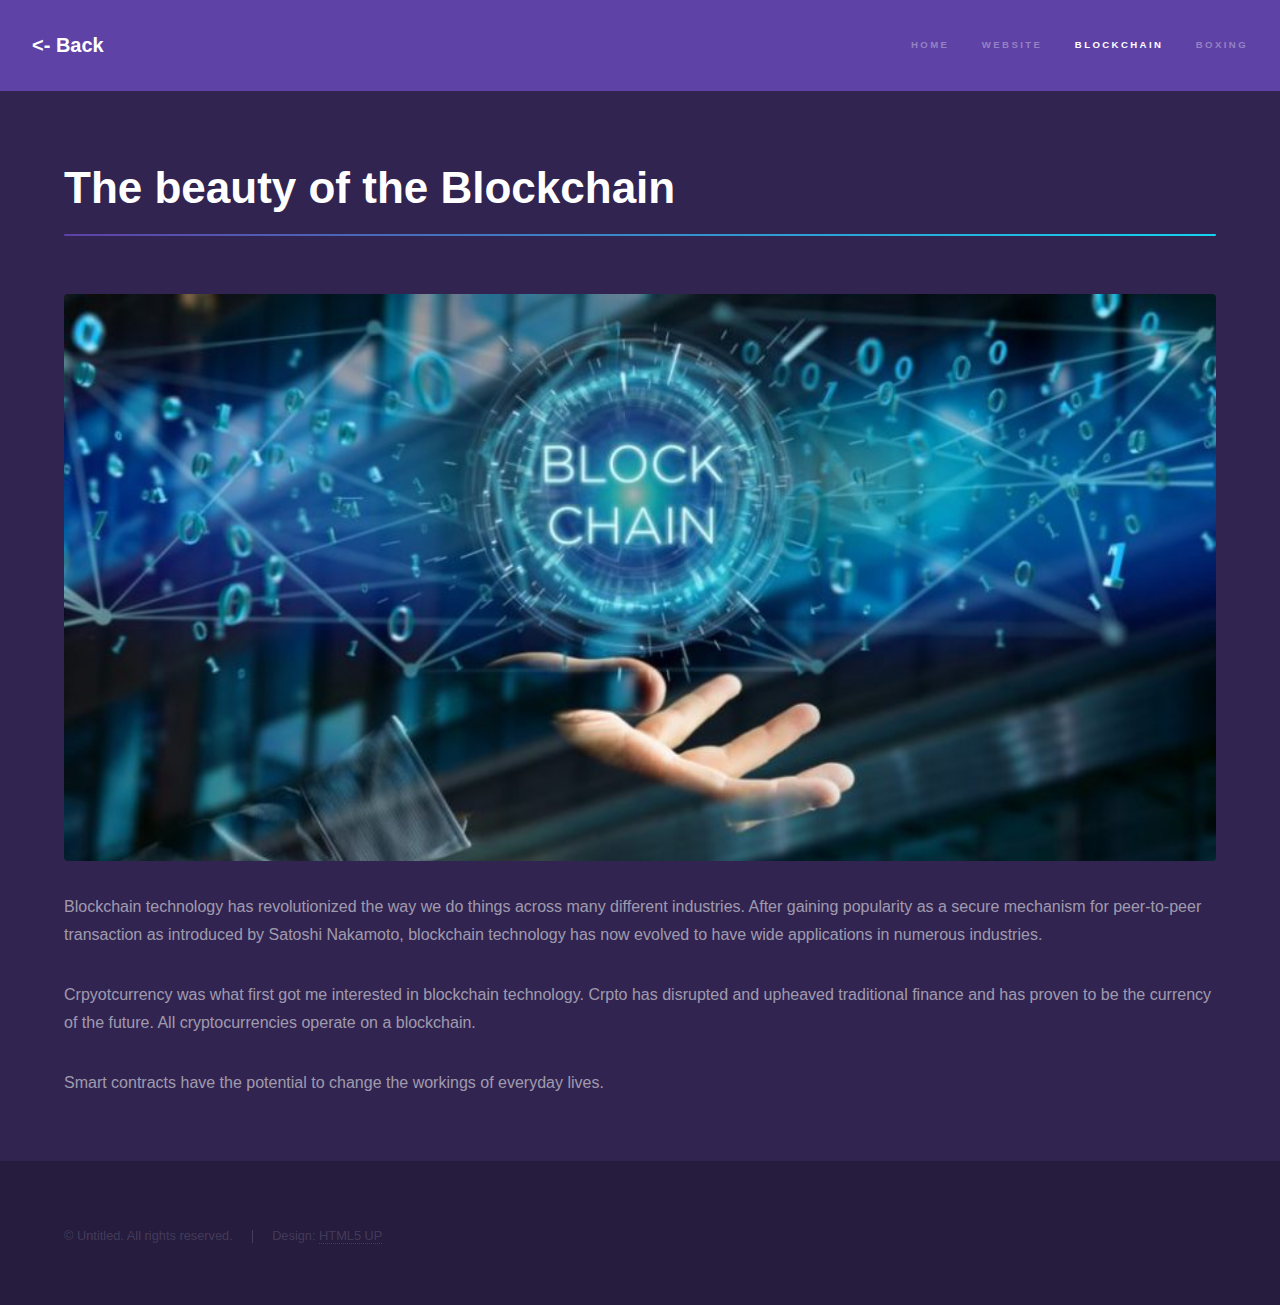
==== commit e03995f7: "update" ====
--- a/blockchain.html
+++ b/blockchain.html
@@ -29,11 +29,13 @@
 				<!-- Main -->
 					<section id="main" class="wrapper">
 						<div class="inner">
-							<h1 class="major">The beauty of the blockchain</h1>
+							<h1 class="major">The beauty of the Blockchain</h1>
 							<span class="image fit"><img src="images/pic05.jpg" alt="" /></span>
-							<p>Blockchain technology has revolutionized the way we do things across many different industries. </p>
+							<p>Blockchain technology has revolutionized the way we do things across many different industries. 
+								After gaining popularity as a secure mechanism for peer-to-peer transaction as introduced by Satoshi Nakamoto, 
+								blockchain technology has now evolved to have wide applications in numerous industries. </p>
 
-							<p>Crpyotcurrency was what first got me interested in blockchain technology. Crpyo has disrupted
+							<p>Crpyotcurrency was what first got me interested in blockchain technology. Crpto has disrupted
                                 and upheaved traditional finance and has proven to be the currency of the future. All cryptocurrencies
                                 operate on a blockchain. 
 							</p>
--- a/assets/css/main.css
+++ b/assets/css/main.css
@@ -187,7 +187,7 @@
 }
 
 body {
-  background: #000000;
+  background: #312450;
 }
 
 body.is-preload *,
@@ -309,7 +309,7 @@
   background-image: -moz-linear-gradient(to right, #5e42a6, #14d4ee);
   background-image: -webkit-linear-gradient(to right, #5e42a6, #14d4ee);
   background-image: -ms-linear-gradient(to right, #5e42a6, #14d4ee);
-  background-image: linear-gradient(to right, #000000, #14d4ee);
+  background-image: linear-gradient(to right, #5e42a6, #14d4ee);
   -moz-transition: max-width 0.2s ease;
   -webkit-transition: max-width 0.2s ease;
   -ms-transition: max-width 0.2s ease;
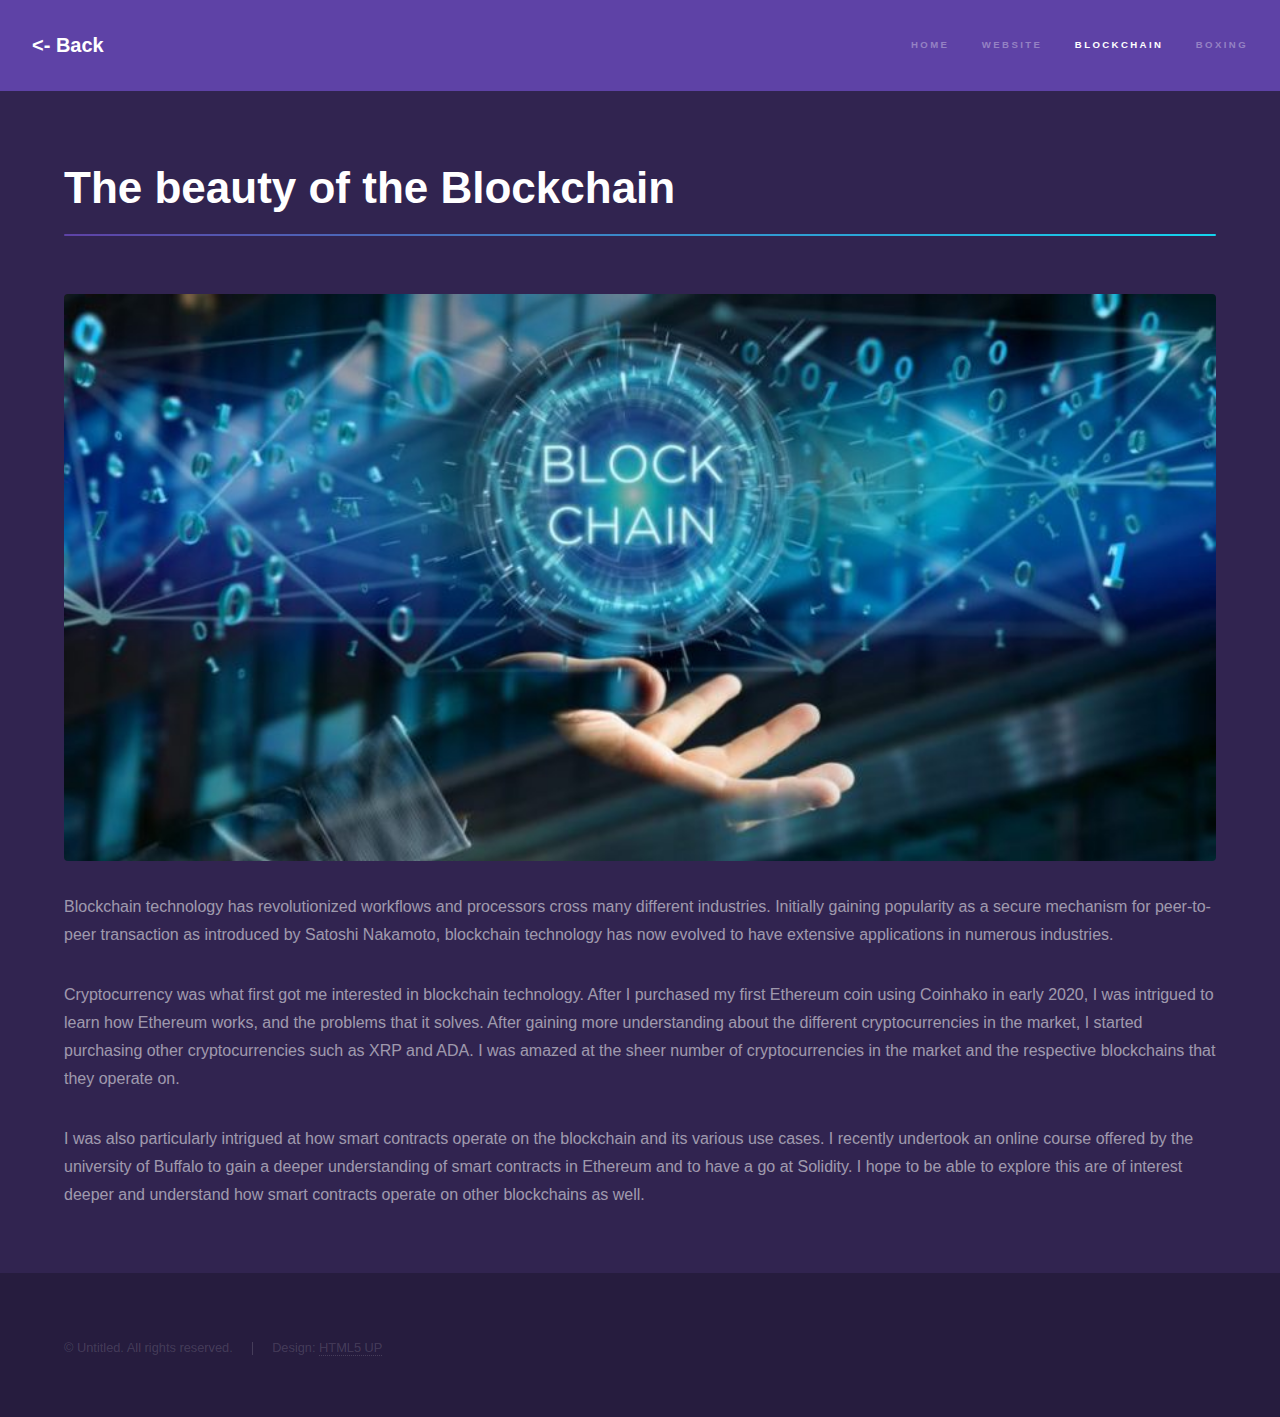
==== commit b2b44158: "update2" ====
--- a/blockchain.html
+++ b/blockchain.html
@@ -31,16 +31,24 @@
 						<div class="inner">
 							<h1 class="major">The beauty of the Blockchain</h1>
 							<span class="image fit"><img src="images/pic05.jpg" alt="" /></span>
-							<p>Blockchain technology has revolutionized the way we do things across many different industries. 
-								After gaining popularity as a secure mechanism for peer-to-peer transaction as introduced by Satoshi Nakamoto, 
-								blockchain technology has now evolved to have wide applications in numerous industries. </p>
+							<p>Blockchain technology has revolutionized workflows and processors cross many different industries. 
+								Initially gaining popularity as a secure mechanism for peer-to-peer transaction as introduced by 
+								Satoshi Nakamoto, blockchain technology has now evolved to have extensive applications in numerous 
+								industries. </p>
 
-							<p>Crpyotcurrency was what first got me interested in blockchain technology. Crpto has disrupted
-                                and upheaved traditional finance and has proven to be the currency of the future. All cryptocurrencies
-                                operate on a blockchain. 
+							<p>Cryptocurrency was what first got me interested in blockchain technology. 
+								After I purchased my first Ethereum coin using Coinhako in early 2020, 
+								I was intrigued to learn how Ethereum works, and the problems that it solves. 
+								After gaining more understanding about the different cryptocurrencies in the market, 
+								I started purchasing other cryptocurrencies such as XRP and ADA. I was amazed at the sheer 
+								number of cryptocurrencies in the market and the respective blockchains that they operate on.
 							</p>
 
-                            <p>Smart contracts have the potential to change the workings of everyday lives. 
+                            <p>I was also particularly intrigued at how smart contracts operate on the blockchain and its 
+								various use cases. I recently undertook an online course offered by the university of Buffalo 
+								to gain a deeper understanding of smart contracts in Ethereum and to have a go at Solidity. 
+								I hope to be able to explore this are of interest deeper and understand how smart contracts 
+								operate on other blockchains as well. 
 							</p>
 
 						</div>
